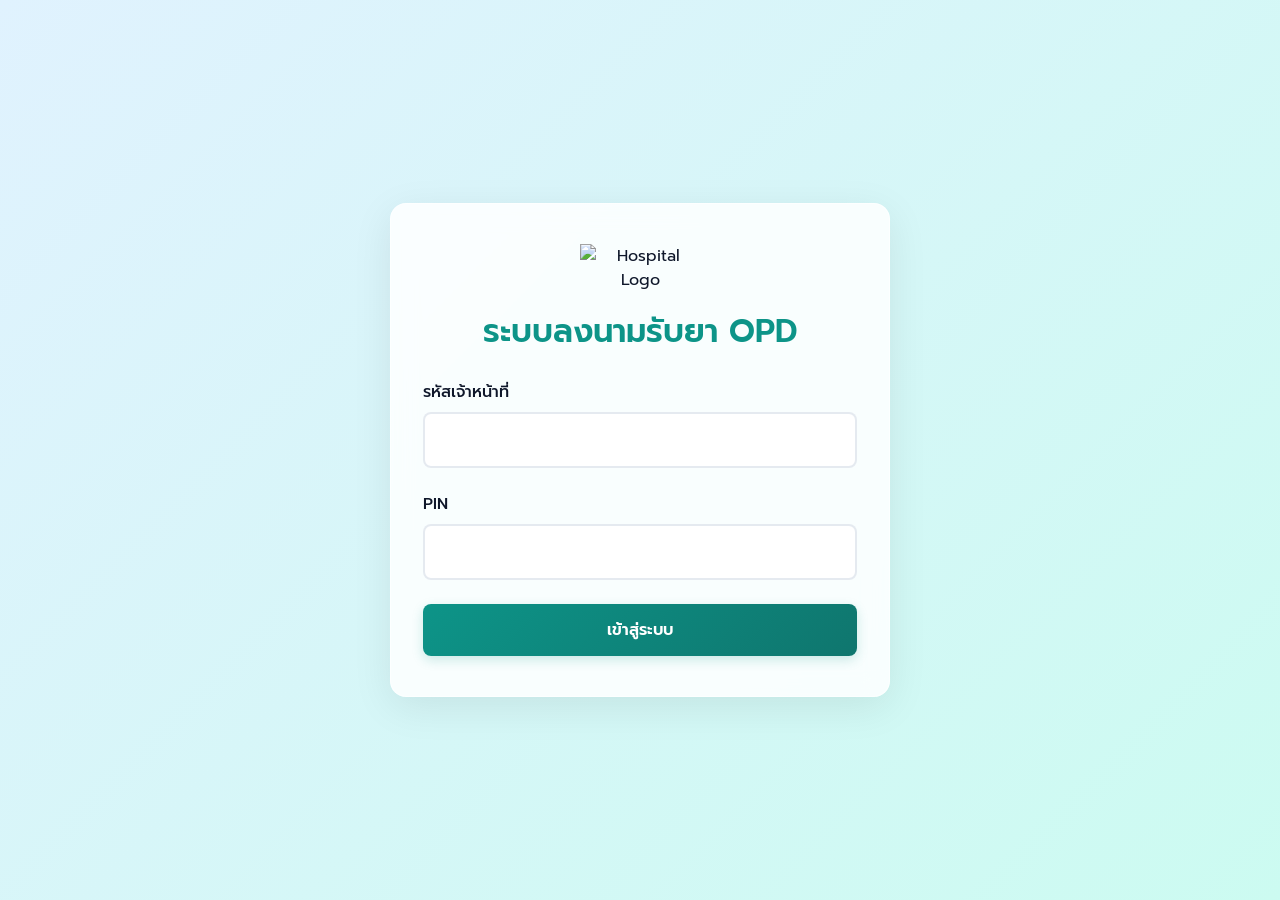
==== frontend/index.html @ 14fb804b "Initial commit for v2" ====
<!DOCTYPE html>
<html lang="th">
<head>
    <meta charset="UTF-8">
    <meta name="viewport" content="width=device-width, initial-scale=1.0, maximum-scale=1.0, user-scalable=no">
    <title>ระบบลงนามรับยา OPD</title>
    <link rel="preconnect" href="https://fonts.googleapis.com">
    <link rel="preconnect" href="https://fonts.gstatic.com" crossorigin>
    <link href="https://fonts.googleapis.com/css2?family=Prompt:wght@300;400;500;600;700&display=swap" rel="stylesheet">
    <link rel="stylesheet" href="styles.css">
</head>
<body>
    <div id="loading-overlay" class="overlay">
        <div class="spinner"></div>
        <p id="loading-text">กำลังโหลดระบบ...</p>
    </div>

    <!-- Login Screen -->
    <div id="login-screen" class="screen hidden">
        <div class="card fade-in">
            <div class="logo-container text-center">
                <img src="https://lh5.googleusercontent.com/d/1r7PM1ogHIbxskvcauVIYaQOfSHXWGncO" alt="Hospital Logo" class="app-logo">
            </div>
            <h1 class="text-center">ระบบลงนามรับยา OPD</h1>
            <form id="login-form">
                <div class="form-group">
                    <label for="staff-id">รหัสเจ้าหน้าที่</label>
                    <input type="text" id="staff-id" required autocomplete="username">
                </div>
                <div id="pin-container" class="form-group hidden">
                    <label for="staff-pin">PIN</label>
                    <input type="password" id="staff-pin" autocomplete="current-password">
                </div>
                <button type="submit" id="btn-login" class="btn-primary btn-block">เข้าสู่ระบบ</button>
            </form>
            <div id="login-error" class="alert alert-error hidden"></div>
        </div>
    </div>

    <!-- HN Entry Screen -->
    <div id="hn-screen" class="screen hidden">
        <header class="app-header fade-in">
            <div class="header-logo">
                <img src="https://lh5.googleusercontent.com/d/1r7PM1ogHIbxskvcauVIYaQOfSHXWGncO" alt="Logo" class="header-logo-img">
                <h2>ระบบลงนามรับยา</h2>
            </div>
            <div class="user-info">
                <span id="staff-name-display"></span> (<span id="staff-id-display"></span>)
            </div>
            <button id="btn-logout" class="btn-text">ออกจากระบบ</button>
        </header>
        <main class="main-content">
            <div class="card text-center slide-up">
                <h2>บันทึกการจ่ายยา</h2>
                <p class="warning-text">** ระบบนี้ไม่ได้เชื่อมต่อกับ HIS กรุณาตรวจสอบ HN จากเอกสารหรือฉลากยาให้ถูกต้อง **</p>
                <form id="hn-form">
                    <div class="form-group mt-3">
                        <label for="hn-input">ระบุ HN (เช่น 07-12-345678)</label>
                        <input type="text" id="hn-input" placeholder="07-XX-XXXXXX" required autocomplete="off">
                    </div>
                    <button type="submit" id="btn-check-hn" class="btn-primary btn-block btn-lg">ตรวจสอบและส่งให้ผู้ป่วย</button>
                </form>
                <div id="hn-error" class="alert alert-error hidden"></div>
            </div>
        </main>
    </div>

    <!-- Duplicate Confirm Overlay -->
    <div id="duplicate-overlay" class="overlay hidden">
        <div class="card text-center slide-up">
            <h3 class="warning-text">แจ้งเตือน: พบรายการรับยาซ้ำ</h3>
            <p>พบการรับยาของ HN นี้เมื่อ: <span id="duplicate-time"></span></p>
            <p>บันทึกโดย: <span id="duplicate-staff"></span></p>
            <p>Record ID: <span id="duplicate-record"></span></p>
            <div class="button-group-vertical mt-4">
                <button id="btn-confirm-duplicate" class="btn-warning btn-block mb-2">ยืนยันดำเนินการต่อ</button>
                <button id="btn-cancel-duplicate" class="btn-secondary btn-block mt-2">ยกเลิก</button>
            </div>
        </div>
    </div>

    <!-- Patient Mode Screen -->
    <div id="patient-screen" class="screen hidden patient-theme">
        <div class="card patient-card slide-up">
            <div class="patient-header">
                <div class="patient-header-left">
                    <img src="https://lh5.googleusercontent.com/d/1r7PM1ogHIbxskvcauVIYaQOfSHXWGncO" alt="Logo" class="header-logo-img">
                    <h2>ยืนยันการรับยา</h2>
                </div>
                <div class="hn-display">HN: <span id="patient-hn-display"></span></div>
            </div>
            
            <form id="signature-form">
                <div class="form-group">
                    <label class="form-label">ผู้รับยา</label>
                    <div class="radio-group">
                        <label class="radio-label">
                            <input type="radio" name="receiverType" value="PATIENT" required>
                            ผู้ป่วยรับยาด้วยตนเอง
                        </label>
                        <label class="radio-label">
                            <input type="radio" name="receiverType" value="RELATIVE" required>
                            ญาติหรือผู้ดูแลรับยาแทน
                        </label>
                    </div>
                </div>

                <div class="statement-box">
                    <p id="statement-text"></p>
                </div>

                <div class="form-group">
                    <label class="form-label">ลายมือชื่อ</label>
                    <div class="signature-container">
                        <canvas id="signature-pad"></canvas>
                        <button type="button" id="btn-clear-sig" class="btn-text btn-clear">ล้างลายเซ็น</button>
                    </div>
                </div>

                <div class="form-group">
                    <label class="checkbox-label">
                        <input type="checkbox" id="chk-accept" required>
                        ข้าพเจ้าได้อ่านและเข้าใจข้อความข้างต้นแล้ว
                    </label>
                </div>

                <button type="submit" id="btn-submit-sig" class="btn-primary btn-block btn-xl">ยืนยันการรับยา</button>
                <div id="submit-error" class="alert alert-error hidden mt-3"></div>
            </form>
            
            <div class="mt-4 text-center">
                <button type="button" id="btn-cancel-patient" class="btn-text text-muted">ยกเลิก (สำหรับเจ้าหน้าที่)</button>
            </div>
        </div>
    </div>

    <!-- Success Screen -->
    <div id="success-screen" class="screen hidden">
        <div class="card text-center success-card scale-in">
            <div class="success-icon">✓</div>
            <h2>บันทึกสำเร็จ</h2>
            <p class="mt-2">เวลา: <span id="success-time"></span></p>
            <p>Record ID: <span id="success-record-id"></span></p>
            
            <div class="alert alert-info mt-4">
                <strong>กรุณาส่งเครื่องคืนให้เจ้าหน้าที่</strong>
            </div>
            
            <p class="text-muted mt-4">ระบบจะกลับสู่หน้าหลักใน <span id="countdown">5</span> วินาที</p>
            <button id="btn-success-ok" class="btn-primary btn-block mt-3">ตกลง</button>
        </div>
    </div>

    <script src="https://cdn.jsdelivr.net/npm/@supabase/supabase-js@2"></script>
    <script src="config.js"></script>
    <script src="api.js"></script>
    <script src="signature-pad.js"></script>
    <script src="app.js"></script>
</body>
</html>
---- frontend/styles.css ----
:root {
    --primary-color: #0d9488; /* Teal 600 */
    --primary-gradient: linear-gradient(135deg, #0d9488, #0f766e);
    --primary-hover: #0f766e; /* Teal 700 */
    --secondary-color: #64748b; /* Slate 500 */
    --warning-color: #fbbf24; /* Amber 400 */
    --error-color: #ef4444; /* Red 500 */
    --success-color: #10b981; /* Emerald 500 */
    --bg-color: #f0fdfa; /* Teal 50 */
    --bg-gradient: linear-gradient(135deg, #e0f2fe 0%, #ccfbf1 100%);
    --card-bg: rgba(255, 255, 255, 0.85);
    --text-primary: #0f172a; /* Slate 900 */
    --text-muted: #64748b; /* Slate 500 */
    --border-color: rgba(203, 213, 225, 0.5); /* Slate 300 with opacity */
    --border-radius: 16px;
}

* {
    box-sizing: border-box;
    margin: 0;
    padding: 0;
}

body {
    font-family: 'Prompt', 'Segoe UI', Tahoma, Geneva, Verdana, sans-serif;
    background: var(--bg-gradient);
    color: var(--text-primary);
    line-height: 1.5;
    -webkit-font-smoothing: antialiased;
    min-height: 100vh;
}

.hidden {
    display: none !important;
}

.screen {
    min-height: 100vh;
    display: flex;
    flex-direction: column;
    padding: 1rem;
}

#login-screen, #success-screen, #duplicate-overlay {
    justify-content: center;
    align-items: center;
}

.card {
    background: var(--card-bg);
    backdrop-filter: blur(12px);
    -webkit-backdrop-filter: blur(12px);
    border: 1px solid rgba(255, 255, 255, 0.6);
    border-radius: var(--border-radius);
    box-shadow: 0 10px 40px rgba(0, 0, 0, 0.08);
    padding: 2.5rem 2rem;
    width: 100%;
    max-width: 500px;
    margin: 0 auto;
}

.patient-card {
    max-width: 800px;
    margin-top: 2rem;
}

h1, h2, h3 {
    margin-bottom: 1.5rem;
    color: var(--primary-color);
    font-weight: 600;
}

.text-center { text-align: center; }
.mt-2 { margin-top: 0.5rem; }
.mt-3 { margin-top: 1rem; }
.mt-4 { margin-top: 1.5rem; }
.mb-2 { margin-bottom: 0.5rem; }
.text-muted { color: var(--text-muted); }

/* Logo Styles */
.logo-container {
    margin-bottom: 1rem;
}

.app-logo {
    max-width: 120px;
    height: auto;
}

.header-logo, .patient-header-left {
    display: flex;
    align-items: center;
    gap: 12px;
}

.header-logo h2, .patient-header-left h2 {
    margin-bottom: 0;
}

.header-logo-img {
    height: 48px;
    width: auto;
}

/* Animations */
.fade-in {
    animation: fadeIn 0.5s ease-out forwards;
}

.slide-up {
    animation: slideUp 0.6s cubic-bezier(0.16, 1, 0.3, 1) forwards;
}

.scale-in {
    animation: scaleIn 0.5s cubic-bezier(0.16, 1, 0.3, 1) forwards;
}

@keyframes fadeIn {
    from { opacity: 0; }
    to { opacity: 1; }
}

@keyframes slideUp {
    from { opacity: 0; transform: translateY(30px); }
    to { opacity: 1; transform: translateY(0); }
}

@keyframes scaleIn {
    from { opacity: 0; transform: scale(0.9); }
    to { opacity: 1; transform: scale(1); }
}

.form-group {
    margin-bottom: 1.5rem;
    text-align: left;
}

label {
    display: block;
    font-weight: 500;
    margin-bottom: 0.5rem;
    color: var(--text-primary);
}

input[type="text"], input[type="password"] {
    width: 100%;
    padding: 0.875rem 1rem;
    border: 2px solid var(--border-color);
    border-radius: 8px;
    font-size: 1rem;
    font-family: inherit;
    transition: border-color 0.3s, box-shadow 0.3s;
    background: rgba(255, 255, 255, 0.9);
}

input[type="text"]:focus, input[type="password"]:focus {
    outline: none;
    border-color: var(--primary-color);
    box-shadow: 0 0 0 3px rgba(13, 148, 136, 0.15);
}

button {
    cursor: pointer;
    border: none;
    border-radius: 8px;
    font-size: 1rem;
    font-weight: 600;
    font-family: inherit;
    padding: 0.875rem 1.5rem;
    transition: all 0.2s cubic-bezier(0.4, 0, 0.2, 1);
    min-height: 48px;
}

button:disabled {
    opacity: 0.6;
    cursor: not-allowed;
    transform: none !important;
    box-shadow: none !important;
}

.btn-primary { 
    background: var(--primary-gradient);
    color: white; 
    box-shadow: 0 4px 12px rgba(13, 148, 136, 0.2);
}

.btn-primary:hover:not(:disabled) { 
    transform: translateY(-2px);
    box-shadow: 0 6px 16px rgba(13, 148, 136, 0.3);
}

.btn-primary:active:not(:disabled) {
    transform: translateY(0);
}

.btn-secondary { 
    background-color: var(--secondary-color); 
    color: white; 
}
.btn-secondary:hover:not(:disabled) {
    background-color: #475569;
    transform: translateY(-2px);
}

.btn-warning { 
    background-color: var(--warning-color); 
    color: #000; 
}
.btn-warning:hover:not(:disabled) {
    background-color: #f59e0b;
    transform: translateY(-2px);
}

.btn-text {
    background: transparent;
    color: var(--primary-color);
    text-decoration: underline;
    padding: 0.5rem;
}
.btn-text:hover {
    color: var(--primary-hover);
}

.btn-block { display: block; width: 100%; }
.btn-lg { font-size: 1.15rem; padding: 1rem; }
.btn-xl { font-size: 1.25rem; padding: 1.25rem; }

.alert { 
    padding: 1rem; 
    border-radius: 8px; 
    margin-top: 1.5rem; 
    font-weight: 500;
}
.alert-error { background-color: #fef2f2; color: #b91c1c; border: 1px solid #fecaca; }
.alert-info { background-color: #f0f9ff; color: #0369a1; border: 1px solid #bae6fd; }

.warning-text { color: var(--error-color); font-weight: 600; }

.app-header {
    display: flex;
    justify-content: space-between;
    align-items: center;
    padding: 1rem 1.5rem;
    background: var(--card-bg);
    backdrop-filter: blur(12px);
    -webkit-backdrop-filter: blur(12px);
    border: 1px solid rgba(255, 255, 255, 0.6);
    border-radius: var(--border-radius);
    box-shadow: 0 4px 20px rgba(0,0,0,0.05);
    margin-bottom: 2rem;
}

.user-info { font-weight: 500; color: var(--text-primary); }

.patient-theme { 
    background: linear-gradient(135deg, #f0fdf4 0%, #dcfce7 100%); 
}

.patient-header {
    border-bottom: 2px solid var(--border-color);
    padding-bottom: 1.5rem;
    margin-bottom: 1.5rem;
    display: flex;
    justify-content: space-between;
    align-items: center;
}
.hn-display { 
    font-size: 1.5rem; 
    font-weight: 600; 
    color: var(--primary-color); 
    background: rgba(13, 148, 136, 0.1);
    padding: 0.5rem 1rem;
    border-radius: 8px;
}

.radio-group { display: flex; flex-direction: column; gap: 1rem; }
.radio-label, .checkbox-label {
    display: flex;
    align-items: center;
    gap: 0.75rem;
    font-weight: 400;
    font-size: 1.1rem;
    cursor: pointer;
    min-height: 44px;
    padding: 0.5rem;
    border-radius: 8px;
    transition: background-color 0.2s;
}
.radio-label:hover, .checkbox-label:hover {
    background-color: rgba(0,0,0,0.02);
}

input[type="radio"], input[type="checkbox"] { 
    width: 20px; 
    height: 20px; 
    accent-color: var(--primary-color);
}

.statement-box {
    background-color: #fefce8;
    border: 1px solid #fef08a;
    padding: 1.25rem;
    border-radius: 8px;
    margin-bottom: 1.5rem;
    font-size: 1.05rem;
    color: #a16207;
    line-height: 1.6;
}

.signature-container {
    border: 2px dashed #cbd5e1;
    border-radius: 12px;
    background-color: rgba(255, 255, 255, 0.9);
    position: relative;
    width: 100%;
    overflow: hidden;
    transition: border-color 0.3s;
}

.signature-container:hover {
    border-color: #94a3b8;
}

canvas {
    width: 100%;
    height: 300px;
    touch-action: none;
    cursor: crosshair;
}

.btn-clear {
    position: absolute;
    top: 10px;
    right: 10px;
    font-size: 0.9rem;
    background-color: rgba(255,255,255,0.95);
    border: 1px solid #e2e8f0;
    border-radius: 6px;
    padding: 0.4rem 0.8rem;
    text-decoration: none;
    color: var(--text-muted);
    box-shadow: 0 2px 4px rgba(0,0,0,0.05);
}

.btn-clear:hover {
    background-color: #f1f5f9;
    color: var(--text-primary);
}

.success-icon { 
    font-size: 5rem; 
    color: var(--success-color); 
    margin-bottom: 1rem;
    animation: scaleIn 0.5s cubic-bezier(0.175, 0.885, 0.32, 1.275) forwards;
}

.overlay {
    position: fixed;
    top: 0; left: 0; right: 0; bottom: 0;
    background-color: rgba(15, 23, 42, 0.6);
    backdrop-filter: blur(4px);
    -webkit-backdrop-filter: blur(4px);
    display: flex;
    flex-direction: column;
    justify-content: center;
    align-items: center;
    z-index: 1000;
}
.spinner {
    width: 50px;
    height: 50px;
    border: 4px solid rgba(255,255,255,0.3);
    border-top: 4px solid white;
    border-radius: 50%;
    animation: spin 1s linear infinite;
}
@keyframes spin { 0% { transform: rotate(0deg); } 100% { transform: rotate(360deg); } }
#loading-text { color: white; margin-top: 1.5rem; font-weight: 500; font-size: 1.1rem; }
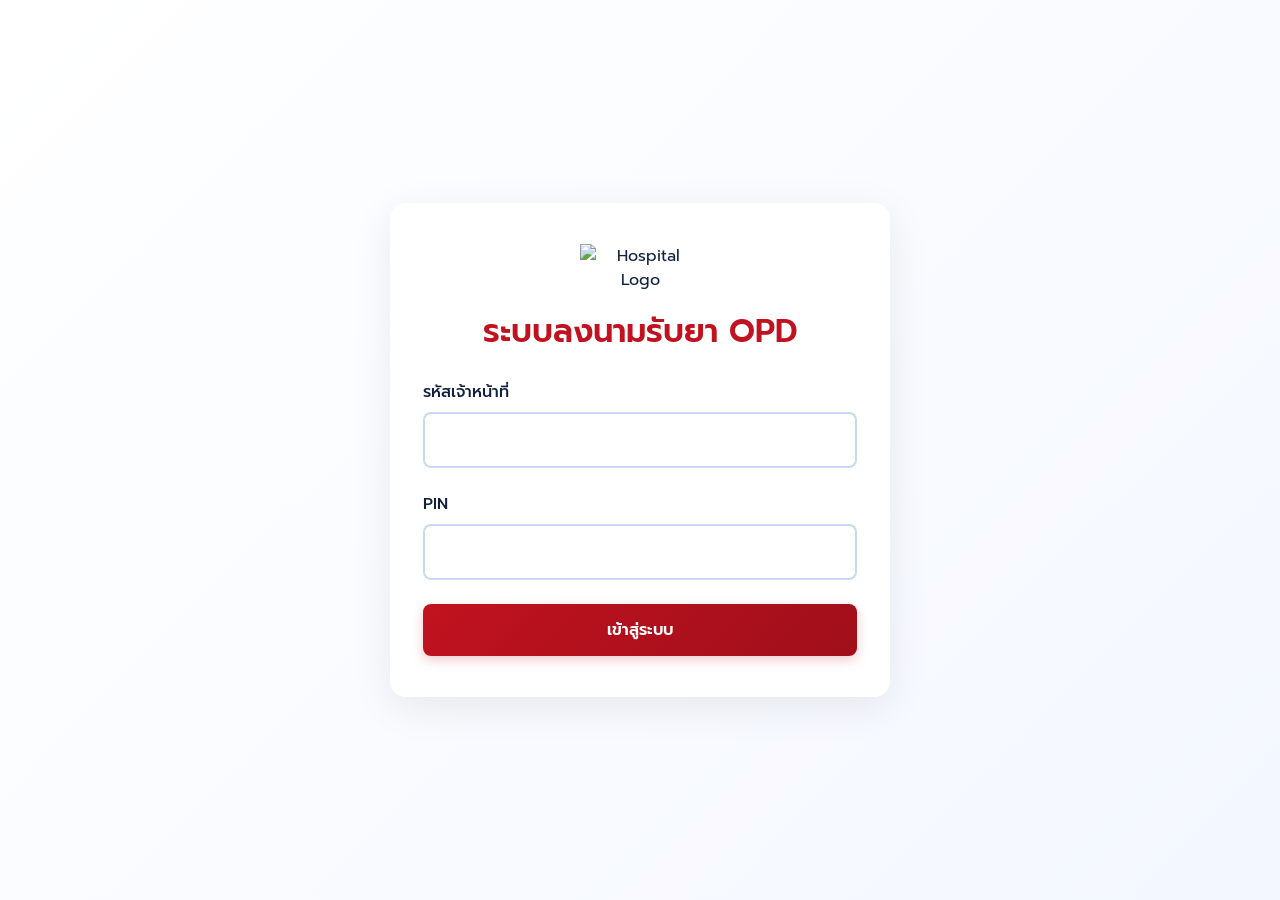
==== commit b1229aff: "Apply CI red blue white theme" ====
--- a/frontend/index.html
+++ b/frontend/index.html
@@ -7,7 +7,7 @@
     <link rel="preconnect" href="https://fonts.googleapis.com">
     <link rel="preconnect" href="https://fonts.gstatic.com" crossorigin>
     <link href="https://fonts.googleapis.com/css2?family=Prompt:wght@300;400;500;600;700&display=swap" rel="stylesheet">
-    <link rel="stylesheet" href="styles.css">
+    <link rel="stylesheet" href="styles.css?v=20260620c">
 </head>
 <body>
     <div id="loading-overlay" class="overlay">
@@ -152,9 +152,9 @@
     </div>
 
     <script src="https://cdn.jsdelivr.net/npm/@supabase/supabase-js@2"></script>
-    <script src="config.js"></script>
-    <script src="api.js"></script>
-    <script src="signature-pad.js"></script>
-    <script src="app.js"></script>
+    <script src="config.js?v=20260620a"></script>
+    <script src="api.js?v=20260620a"></script>
+    <script src="signature-pad.js?v=20260620a"></script>
+    <script src="app.js?v=20260620a"></script>
 </body>
 </html>
--- a/frontend/styles.css
+++ b/frontend/styles.css
@@ -1,17 +1,20 @@
-:root {
-    --primary-color: #0d9488; /* Teal 600 */
-    --primary-gradient: linear-gradient(135deg, #0d9488, #0f766e);
-    --primary-hover: #0f766e; /* Teal 700 */
-    --secondary-color: #64748b; /* Slate 500 */
-    --warning-color: #fbbf24; /* Amber 400 */
-    --error-color: #ef4444; /* Red 500 */
-    --success-color: #10b981; /* Emerald 500 */
-    --bg-color: #f0fdfa; /* Teal 50 */
-    --bg-gradient: linear-gradient(135deg, #e0f2fe 0%, #ccfbf1 100%);
-    --card-bg: rgba(255, 255, 255, 0.85);
-    --text-primary: #0f172a; /* Slate 900 */
-    --text-muted: #64748b; /* Slate 500 */
-    --border-color: rgba(203, 213, 225, 0.5); /* Slate 300 with opacity */
+﻿:root {
+    --primary-color: #c1121f; /* CI Red */
+    --primary-gradient: linear-gradient(135deg, #c1121f 0%, #9f0f1a 100%);
+    --primary-hover: #9f0f1a;
+    --secondary-color: #0057b8; /* CI Blue */
+    --secondary-hover: #004494;
+    --warning-color: #c1121f;
+    --error-color: #c1121f;
+    --success-color: #007f5f;
+    --bg-color: #ffffff;
+    --bg-gradient: linear-gradient(135deg, #ffffff 0%, #f3f7ff 100%);
+    --card-bg: rgba(255, 255, 255, 0.96);
+    --text-primary: #10213f;
+    --text-muted: #5f6f8c;
+    --border-color: rgba(0, 87, 184, 0.22);
+    --blue-soft: #eaf2ff;
+    --red-soft: #fff1f2;
     --border-radius: 16px;
 }
 
@@ -156,7 +159,7 @@
 input[type="text"]:focus, input[type="password"]:focus {
     outline: none;
     border-color: var(--primary-color);
-    box-shadow: 0 0 0 3px rgba(13, 148, 136, 0.15);
+    box-shadow: 0 0 0 3px rgba(193, 18, 31, 0.16);
 }
 
 button {
@@ -178,36 +181,36 @@
     box-shadow: none !important;
 }
 
-.btn-primary { 
+.btn-primary {
     background: var(--primary-gradient);
-    color: white; 
-    box-shadow: 0 4px 12px rgba(13, 148, 136, 0.2);
-}
-
-.btn-primary:hover:not(:disabled) { 
+    color: white;
+    box-shadow: 0 4px 12px rgba(193, 18, 31, 0.22);
+}
+
+.btn-primary:hover:not(:disabled) {
     transform: translateY(-2px);
-    box-shadow: 0 6px 16px rgba(13, 148, 136, 0.3);
+    box-shadow: 0 6px 16px rgba(193, 18, 31, 0.32);
 }
 
 .btn-primary:active:not(:disabled) {
     transform: translateY(0);
 }
 
-.btn-secondary { 
-    background-color: var(--secondary-color); 
-    color: white; 
+.btn-secondary {
+    background-color: var(--secondary-color);
+    color: white;
 }
 .btn-secondary:hover:not(:disabled) {
-    background-color: #475569;
+    background-color: var(--secondary-hover);
     transform: translateY(-2px);
 }
 
-.btn-warning { 
-    background-color: var(--warning-color); 
-    color: #000; 
+.btn-warning {
+    background-color: var(--warning-color);
+    color: white;
 }
 .btn-warning:hover:not(:disabled) {
-    background-color: #f59e0b;
+    background-color: #9f0f1a;
     transform: translateY(-2px);
 }
 
@@ -225,14 +228,14 @@
 .btn-lg { font-size: 1.15rem; padding: 1rem; }
 .btn-xl { font-size: 1.25rem; padding: 1.25rem; }
 
-.alert { 
-    padding: 1rem; 
-    border-radius: 8px; 
-    margin-top: 1.5rem; 
+.alert {
+    padding: 1rem;
+    border-radius: 8px;
+    margin-top: 1.5rem;
     font-weight: 500;
 }
-.alert-error { background-color: #fef2f2; color: #b91c1c; border: 1px solid #fecaca; }
-.alert-info { background-color: #f0f9ff; color: #0369a1; border: 1px solid #bae6fd; }
+.alert-error { background-color: var(--red-soft); color: #9f0f1a; border: 1px solid #fecdd3; }
+.alert-info { background-color: var(--blue-soft); color: #003f88; border: 1px solid #bfd7ff; }
 
 .warning-text { color: var(--error-color); font-weight: 600; }
 
@@ -252,8 +255,8 @@
 
 .user-info { font-weight: 500; color: var(--text-primary); }
 
-.patient-theme { 
-    background: linear-gradient(135deg, #f0fdf4 0%, #dcfce7 100%); 
+.patient-theme {
+    background: linear-gradient(135deg, #ffffff 0%, #eaf2ff 100%);
 }
 
 .patient-header {
@@ -264,11 +267,11 @@
     justify-content: space-between;
     align-items: center;
 }
-.hn-display { 
-    font-size: 1.5rem; 
-    font-weight: 600; 
-    color: var(--primary-color); 
-    background: rgba(13, 148, 136, 0.1);
+.hn-display {
+    font-size: 1.5rem;
+    font-weight: 600;
+    color: var(--primary-color);
+    background: rgba(0, 87, 184, 0.10);
     padding: 0.5rem 1rem;
     border-radius: 8px;
 }
@@ -290,9 +293,9 @@
     background-color: rgba(0,0,0,0.02);
 }
 
-input[type="radio"], input[type="checkbox"] { 
-    width: 20px; 
-    height: 20px; 
+input[type="radio"], input[type="checkbox"] {
+    width: 20px;
+    height: 20px;
     accent-color: var(--primary-color);
 }
 
@@ -303,7 +306,7 @@
     border-radius: 8px;
     margin-bottom: 1.5rem;
     font-size: 1.05rem;
-    color: #a16207;
+    color: #9f0f1a;
     line-height: 1.6;
 }
 
@@ -318,7 +321,7 @@
 }
 
 .signature-container:hover {
-    border-color: #94a3b8;
+    border-color: var(--secondary-color);
 }
 
 canvas {
@@ -343,13 +346,13 @@
 }
 
 .btn-clear:hover {
-    background-color: #f1f5f9;
+    background-color: var(--blue-soft);
     color: var(--text-primary);
 }
 
-.success-icon { 
-    font-size: 5rem; 
-    color: var(--success-color); 
+.success-icon {
+    font-size: 5rem;
+    color: var(--success-color);
     margin-bottom: 1rem;
     animation: scaleIn 0.5s cubic-bezier(0.175, 0.885, 0.32, 1.275) forwards;
 }
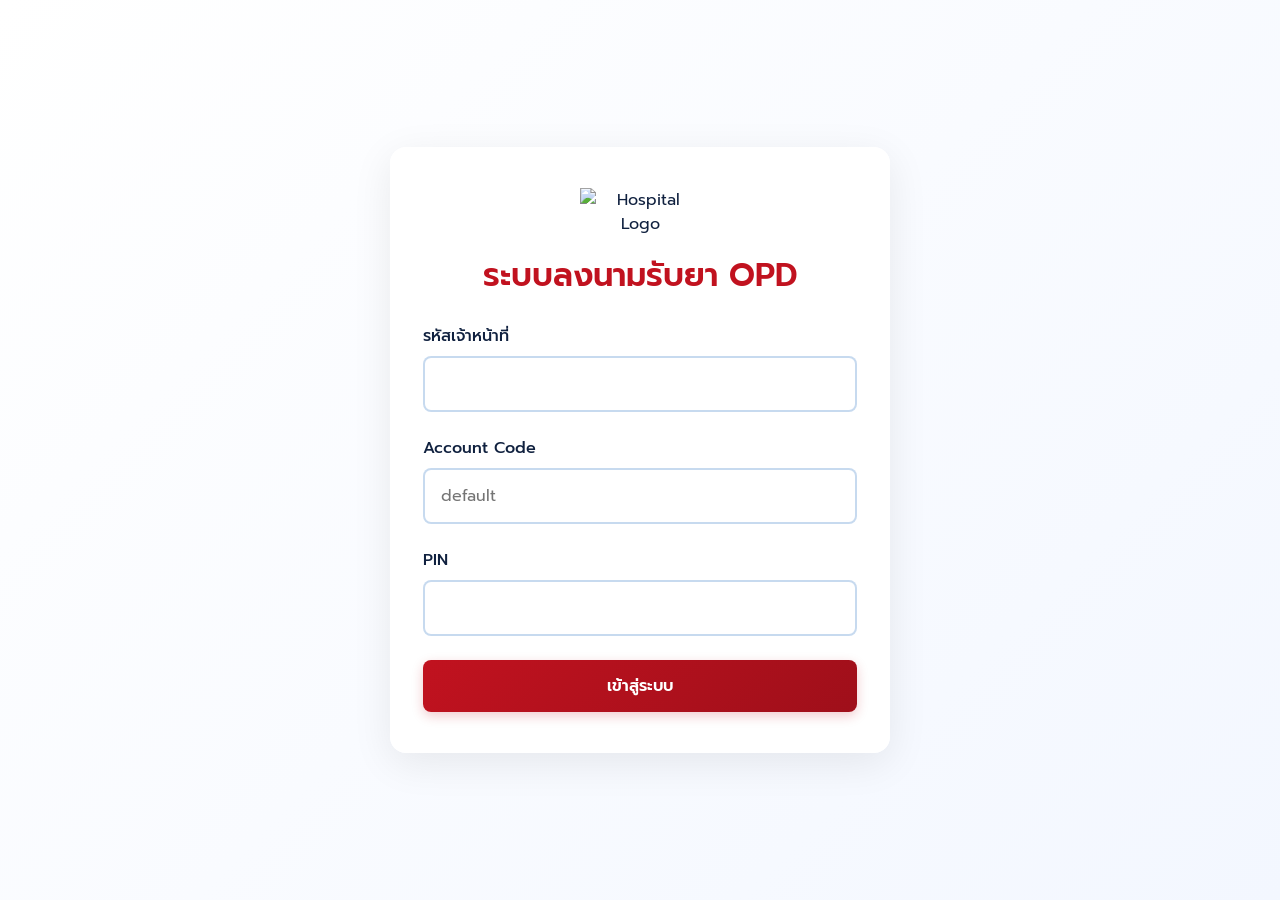
==== commit 2c980359: "Add multi-account signature request workflow" ====
--- a/frontend/index.html
+++ b/frontend/index.html
@@ -1,160 +1,344 @@
 <!DOCTYPE html>
+
 <html lang="th">
+
 <head>
+
     <meta charset="UTF-8">
+
     <meta name="viewport" content="width=device-width, initial-scale=1.0, maximum-scale=1.0, user-scalable=no">
+
     <title>ระบบลงนามรับยา OPD</title>
+
     <link rel="preconnect" href="https://fonts.googleapis.com">
+
     <link rel="preconnect" href="https://fonts.gstatic.com" crossorigin>
+
     <link href="https://fonts.googleapis.com/css2?family=Prompt:wght@300;400;500;600;700&display=swap" rel="stylesheet">
-    <link rel="stylesheet" href="styles.css?v=20260620c">
+
+    <link rel="stylesheet" href="styles.css?v=20260621a">
+
 </head>
+
 <body>
+
     <div id="loading-overlay" class="overlay">
+
         <div class="spinner"></div>
+
         <p id="loading-text">กำลังโหลดระบบ...</p>
-    </div>
+
+    </div>
+
+
 
     <!-- Login Screen -->
+
     <div id="login-screen" class="screen hidden">
+
         <div class="card fade-in">
+
             <div class="logo-container text-center">
+
                 <img src="https://lh5.googleusercontent.com/d/1r7PM1ogHIbxskvcauVIYaQOfSHXWGncO" alt="Hospital Logo" class="app-logo">
-            </div>
+
+            </div>
+
             <h1 class="text-center">ระบบลงนามรับยา OPD</h1>
+
             <form id="login-form">
-                <div class="form-group">
+
+                <div class="form-group">
+
                     <label for="staff-id">รหัสเจ้าหน้าที่</label>
+
                     <input type="text" id="staff-id" required autocomplete="username">
+
+                </div>
+
+                <div class="form-group">
+                    <label for="account-code">Account Code</label>
+                    <input type="text" id="account-code" placeholder="default" autocomplete="organization">
                 </div>
                 <div id="pin-container" class="form-group hidden">
+
                     <label for="staff-pin">PIN</label>
+
                     <input type="password" id="staff-pin" autocomplete="current-password">
-                </div>
+
+                </div>
+
                 <button type="submit" id="btn-login" class="btn-primary btn-block">เข้าสู่ระบบ</button>
+
             </form>
+
             <div id="login-error" class="alert alert-error hidden"></div>
+
         </div>
-    </div>
+
+    </div>
+
+
 
     <!-- HN Entry Screen -->
+
     <div id="hn-screen" class="screen hidden">
+
+        <header class="app-header fade-in">
+
+            <div class="header-logo">
+
+                <img src="https://lh5.googleusercontent.com/d/1r7PM1ogHIbxskvcauVIYaQOfSHXWGncO" alt="Logo" class="header-logo-img">
+
+                <h2>ระบบลงนามรับยา</h2>
+
+            </div>
+
+            <div class="user-info">
+
+                <span id="staff-name-display"></span> (<span id="staff-id-display"></span>)
+
+            </div>
+
+            <button id="btn-logout" class="btn-text">ออกจากระบบ</button>
+
+        </header>
+
+        <main class="main-content">
+
+            <div class="card text-center slide-up">
+
+                <h2>บันทึกการจ่ายยา</h2>
+
+                <p class="warning-text">** ระบบนี้ไม่ได้เชื่อมต่อกับ HIS กรุณาตรวจสอบ HN จากเอกสารหรือฉลากยาให้ถูกต้อง **</p>
+
+                <form id="hn-form">
+
+                    <div class="form-group mt-3">
+
+                        <label for="hn-input">ระบุ HN (เช่น 07-12-345678)</label>
+
+                        <input type="text" id="hn-input" placeholder="07-XX-XXXXXX" required autocomplete="off">
+
+                    </div>
+
+                    <button type="submit" id="btn-check-hn" class="btn-primary btn-block btn-lg">ตรวจสอบและส่งให้ผู้ป่วย</button>
+
+                </form>
+
+                <div id="hn-error" class="alert alert-error hidden"></div>
+
+            </div>
+
+        </main>
+
+    </div>
+
+
+
+    <!-- Duplicate Confirm Overlay -->
+
+    <div id="duplicate-overlay" class="overlay hidden">
+
+        <div class="card text-center slide-up">
+
+            <h3 class="warning-text">แจ้งเตือน: พบรายการรับยาซ้ำ</h3>
+
+            <p>พบการรับยาของ HN นี้เมื่อ: <span id="duplicate-time"></span></p>
+
+            <p>บันทึกโดย: <span id="duplicate-staff"></span></p>
+
+            <p>Record ID: <span id="duplicate-record"></span></p>
+
+            <div class="button-group-vertical mt-4">
+
+                <button id="btn-confirm-duplicate" class="btn-warning btn-block mb-2">ยืนยันดำเนินการต่อ</button>
+
+                <button id="btn-cancel-duplicate" class="btn-secondary btn-block mt-2">ยกเลิก</button>
+
+            </div>
+
+        </div>
+
+    </div>
+
+
+
+    <!-- Patient Mode Screen -->
+
+    <div id="waiting-screen" class="screen hidden">
         <header class="app-header fade-in">
             <div class="header-logo">
                 <img src="https://lh5.googleusercontent.com/d/1r7PM1ogHIbxskvcauVIYaQOfSHXWGncO" alt="Logo" class="header-logo-img">
-                <h2>ระบบลงนามรับยา</h2>
+                <h2>เครื่องรอเซ็นรับยา</h2>
             </div>
             <div class="user-info">
-                <span id="staff-name-display"></span> (<span id="staff-id-display"></span>)
-            </div>
-            <button id="btn-logout" class="btn-text">ออกจากระบบ</button>
+                <span id="waiting-staff-display"></span>
+            </div>
+            <button id="btn-waiting-logout" class="btn-text">ออกจากระบบ</button>
         </header>
         <main class="main-content">
             <div class="card text-center slide-up">
-                <h2>บันทึกการจ่ายยา</h2>
-                <p class="warning-text">** ระบบนี้ไม่ได้เชื่อมต่อกับ HIS กรุณาตรวจสอบ HN จากเอกสารหรือฉลากยาให้ถูกต้อง **</p>
-                <form id="hn-form">
-                    <div class="form-group mt-3">
-                        <label for="hn-input">ระบุ HN (เช่น 07-12-345678)</label>
-                        <input type="text" id="hn-input" placeholder="07-XX-XXXXXX" required autocomplete="off">
+                <h2>รอข้อมูลจากเจ้าหน้าที่</h2>
+                <p id="waiting-status" class="text-muted">ระบบจะตรวจคิวรอเซ็นอัตโนมัติทุก 3 วินาที</p>
+                <div id="waiting-error" class="alert alert-error hidden"></div>
+            </div>
+        </main>
+    </div>
+
+    <div id="patient-screen" class="screen hidden patient-theme">
+
+        <div class="card patient-card slide-up">
+
+            <div class="patient-header">
+
+                <div class="patient-header-left">
+
+                    <img src="https://lh5.googleusercontent.com/d/1r7PM1ogHIbxskvcauVIYaQOfSHXWGncO" alt="Logo" class="header-logo-img">
+
+                    <h2>ยืนยันการรับยา</h2>
+
+                </div>
+
+                <div class="hn-display">HN: <span id="patient-hn-display"></span></div>
+
+            </div>
+
+
+
+            <div id="patient-detail-box" class="patient-detail-box hidden"></div>
+            <form id="signature-form">
+
+                <div class="form-group">
+
+                    <label class="form-label">ผู้รับยา</label>
+
+                    <div class="radio-group">
+
+                        <label class="radio-label">
+
+                            <input type="radio" name="receiverType" value="PATIENT" required>
+
+                            ผู้ป่วยรับยาด้วยตนเอง
+
+                        </label>
+
+                        <label class="radio-label">
+
+                            <input type="radio" name="receiverType" value="RELATIVE" required>
+
+                            ญาติหรือผู้ดูแลรับยาแทน
+
+                        </label>
+
                     </div>
-                    <button type="submit" id="btn-check-hn" class="btn-primary btn-block btn-lg">ตรวจสอบและส่งให้ผู้ป่วย</button>
-                </form>
-                <div id="hn-error" class="alert alert-error hidden"></div>
-            </div>
-        </main>
-    </div>
-
-    <!-- Duplicate Confirm Overlay -->
-    <div id="duplicate-overlay" class="overlay hidden">
-        <div class="card text-center slide-up">
-            <h3 class="warning-text">แจ้งเตือน: พบรายการรับยาซ้ำ</h3>
-            <p>พบการรับยาของ HN นี้เมื่อ: <span id="duplicate-time"></span></p>
-            <p>บันทึกโดย: <span id="duplicate-staff"></span></p>
-            <p>Record ID: <span id="duplicate-record"></span></p>
-            <div class="button-group-vertical mt-4">
-                <button id="btn-confirm-duplicate" class="btn-warning btn-block mb-2">ยืนยันดำเนินการต่อ</button>
-                <button id="btn-cancel-duplicate" class="btn-secondary btn-block mt-2">ยกเลิก</button>
-            </div>
+
+                </div>
+
+
+
+                <div class="statement-box">
+
+                    <p id="statement-text"></p>
+
+                </div>
+
+
+
+                <div class="form-group">
+
+                    <label class="form-label">ลายมือชื่อ</label>
+
+                    <div class="signature-container">
+
+                        <canvas id="signature-pad"></canvas>
+
+                        <button type="button" id="btn-clear-sig" class="btn-text btn-clear">ล้างลายเซ็น</button>
+
+                    </div>
+
+                </div>
+
+
+
+                <div class="form-group">
+
+                    <label class="checkbox-label">
+
+                        <input type="checkbox" id="chk-accept" required>
+
+                        ข้าพเจ้าได้อ่านและเข้าใจข้อความข้างต้นแล้ว
+
+                    </label>
+
+                </div>
+
+
+
+                <button type="submit" id="btn-submit-sig" class="btn-primary btn-block btn-xl">ยืนยันการรับยา</button>
+
+                <div id="submit-error" class="alert alert-error hidden mt-3"></div>
+
+            </form>
+
+
+
+            <div class="mt-4 text-center">
+
+                <button type="button" id="btn-cancel-patient" class="btn-text text-muted">ยกเลิก (สำหรับเจ้าหน้าที่)</button>
+
+            </div>
+
         </div>
-    </div>
-
-    <!-- Patient Mode Screen -->
-    <div id="patient-screen" class="screen hidden patient-theme">
-        <div class="card patient-card slide-up">
-            <div class="patient-header">
-                <div class="patient-header-left">
-                    <img src="https://lh5.googleusercontent.com/d/1r7PM1ogHIbxskvcauVIYaQOfSHXWGncO" alt="Logo" class="header-logo-img">
-                    <h2>ยืนยันการรับยา</h2>
-                </div>
-                <div class="hn-display">HN: <span id="patient-hn-display"></span></div>
-            </div>
-            
-            <form id="signature-form">
-                <div class="form-group">
-                    <label class="form-label">ผู้รับยา</label>
-                    <div class="radio-group">
-                        <label class="radio-label">
-                            <input type="radio" name="receiverType" value="PATIENT" required>
-                            ผู้ป่วยรับยาด้วยตนเอง
-                        </label>
-                        <label class="radio-label">
-                            <input type="radio" name="receiverType" value="RELATIVE" required>
-                            ญาติหรือผู้ดูแลรับยาแทน
-                        </label>
-                    </div>
-                </div>
-
-                <div class="statement-box">
-                    <p id="statement-text"></p>
-                </div>
-
-                <div class="form-group">
-                    <label class="form-label">ลายมือชื่อ</label>
-                    <div class="signature-container">
-                        <canvas id="signature-pad"></canvas>
-                        <button type="button" id="btn-clear-sig" class="btn-text btn-clear">ล้างลายเซ็น</button>
-                    </div>
-                </div>
-
-                <div class="form-group">
-                    <label class="checkbox-label">
-                        <input type="checkbox" id="chk-accept" required>
-                        ข้าพเจ้าได้อ่านและเข้าใจข้อความข้างต้นแล้ว
-                    </label>
-                </div>
-
-                <button type="submit" id="btn-submit-sig" class="btn-primary btn-block btn-xl">ยืนยันการรับยา</button>
-                <div id="submit-error" class="alert alert-error hidden mt-3"></div>
-            </form>
-            
-            <div class="mt-4 text-center">
-                <button type="button" id="btn-cancel-patient" class="btn-text text-muted">ยกเลิก (สำหรับเจ้าหน้าที่)</button>
-            </div>
+
+    </div>
+
+
+
+    <!-- Success Screen -->
+
+    <div id="success-screen" class="screen hidden">
+
+        <div class="card text-center success-card scale-in">
+
+            <div class="success-icon">✓</div>
+
+            <h2>บันทึกสำเร็จ</h2>
+
+            <p class="mt-2">เวลา: <span id="success-time"></span></p>
+
+            <p>Record ID: <span id="success-record-id"></span></p>
+
+
+
+            <div class="alert alert-info mt-4">
+
+                <strong>กรุณาส่งเครื่องคืนให้เจ้าหน้าที่</strong>
+
+            </div>
+
+
+
+            <p class="text-muted mt-4">ระบบจะกลับสู่หน้าหลักใน <span id="countdown">5</span> วินาที</p>
+
+            <button id="btn-success-ok" class="btn-primary btn-block mt-3">ตกลง</button>
+
         </div>
-    </div>
-
-    <!-- Success Screen -->
-    <div id="success-screen" class="screen hidden">
-        <div class="card text-center success-card scale-in">
-            <div class="success-icon">✓</div>
-            <h2>บันทึกสำเร็จ</h2>
-            <p class="mt-2">เวลา: <span id="success-time"></span></p>
-            <p>Record ID: <span id="success-record-id"></span></p>
-            
-            <div class="alert alert-info mt-4">
-                <strong>กรุณาส่งเครื่องคืนให้เจ้าหน้าที่</strong>
-            </div>
-            
-            <p class="text-muted mt-4">ระบบจะกลับสู่หน้าหลักใน <span id="countdown">5</span> วินาที</p>
-            <button id="btn-success-ok" class="btn-primary btn-block mt-3">ตกลง</button>
-        </div>
-    </div>
+
+    </div>
+
+
 
     <script src="https://cdn.jsdelivr.net/npm/@supabase/supabase-js@2"></script>
-    <script src="config.js?v=20260620a"></script>
-    <script src="api.js?v=20260620a"></script>
-    <script src="signature-pad.js?v=20260620a"></script>
-    <script src="app.js?v=20260620a"></script>
+
+    <script src="config.js?v=20260621a"></script>
+
+    <script src="api.js?v=20260621a"></script>
+
+    <script src="signature-pad.js?v=20260621a"></script>
+
+    <script src="app.js?v=20260621a"></script>
+
 </body>
+
 </html>
--- a/frontend/styles.css
+++ b/frontend/styles.css
@@ -1,381 +1,773 @@
 ﻿:root {
+
     --primary-color: #c1121f; /* CI Red */
+
     --primary-gradient: linear-gradient(135deg, #c1121f 0%, #9f0f1a 100%);
+
     --primary-hover: #9f0f1a;
+
     --secondary-color: #0057b8; /* CI Blue */
+
     --secondary-hover: #004494;
+
     --warning-color: #c1121f;
+
     --error-color: #c1121f;
+
     --success-color: #007f5f;
+
     --bg-color: #ffffff;
+
     --bg-gradient: linear-gradient(135deg, #ffffff 0%, #f3f7ff 100%);
+
     --card-bg: rgba(255, 255, 255, 0.96);
+
     --text-primary: #10213f;
+
     --text-muted: #5f6f8c;
+
     --border-color: rgba(0, 87, 184, 0.22);
+
     --blue-soft: #eaf2ff;
+
     --red-soft: #fff1f2;
+
     --border-radius: 16px;
-}
+
+}
+
+
 
 * {
+
     box-sizing: border-box;
+
     margin: 0;
+
     padding: 0;
-}
+
+}
+
+
 
 body {
+
     font-family: 'Prompt', 'Segoe UI', Tahoma, Geneva, Verdana, sans-serif;
+
     background: var(--bg-gradient);
+
     color: var(--text-primary);
+
     line-height: 1.5;
+
     -webkit-font-smoothing: antialiased;
+
     min-height: 100vh;
-}
+
+}
+
+
 
 .hidden {
+
     display: none !important;
-}
+
+}
+
+
 
 .screen {
+
     min-height: 100vh;
+
     display: flex;
+
     flex-direction: column;
+
     padding: 1rem;
-}
+
+}
+
+
 
 #login-screen, #success-screen, #duplicate-overlay {
+
     justify-content: center;
+
     align-items: center;
-}
+
+}
+
+
 
 .card {
+
     background: var(--card-bg);
+
     backdrop-filter: blur(12px);
+
     -webkit-backdrop-filter: blur(12px);
+
     border: 1px solid rgba(255, 255, 255, 0.6);
+
     border-radius: var(--border-radius);
+
     box-shadow: 0 10px 40px rgba(0, 0, 0, 0.08);
+
     padding: 2.5rem 2rem;
+
     width: 100%;
+
     max-width: 500px;
+
     margin: 0 auto;
-}
+
+}
+
+
 
 .patient-card {
+
     max-width: 800px;
+
     margin-top: 2rem;
-}
+
+}
+
+
 
 h1, h2, h3 {
+
     margin-bottom: 1.5rem;
+
     color: var(--primary-color);
+
     font-weight: 600;
-}
+
+}
+
+
 
 .text-center { text-align: center; }
+
 .mt-2 { margin-top: 0.5rem; }
+
 .mt-3 { margin-top: 1rem; }
+
 .mt-4 { margin-top: 1.5rem; }
+
 .mb-2 { margin-bottom: 0.5rem; }
+
 .text-muted { color: var(--text-muted); }
 
+
+
 /* Logo Styles */
+
 .logo-container {
+
     margin-bottom: 1rem;
-}
+
+}
+
+
 
 .app-logo {
+
     max-width: 120px;
+
     height: auto;
-}
+
+}
+
+
 
 .header-logo, .patient-header-left {
+
     display: flex;
+
     align-items: center;
+
     gap: 12px;
-}
+
+}
+
+
 
 .header-logo h2, .patient-header-left h2 {
+
     margin-bottom: 0;
-}
+
+}
+
+
 
 .header-logo-img {
+
     height: 48px;
+
     width: auto;
-}
+
+}
+
+
 
 /* Animations */
+
 .fade-in {
+
     animation: fadeIn 0.5s ease-out forwards;
-}
+
+}
+
+
 
 .slide-up {
+
     animation: slideUp 0.6s cubic-bezier(0.16, 1, 0.3, 1) forwards;
-}
+
+}
+
+
 
 .scale-in {
+
     animation: scaleIn 0.5s cubic-bezier(0.16, 1, 0.3, 1) forwards;
-}
+
+}
+
+
 
 @keyframes fadeIn {
+
     from { opacity: 0; }
+
     to { opacity: 1; }
-}
+
+}
+
+
 
 @keyframes slideUp {
+
     from { opacity: 0; transform: translateY(30px); }
+
     to { opacity: 1; transform: translateY(0); }
-}
+
+}
+
+
 
 @keyframes scaleIn {
+
     from { opacity: 0; transform: scale(0.9); }
+
     to { opacity: 1; transform: scale(1); }
-}
+
+}
+
+
 
 .form-group {
+
     margin-bottom: 1.5rem;
+
     text-align: left;
-}
+
+}
+
+
 
 label {
+
     display: block;
+
     font-weight: 500;
+
     margin-bottom: 0.5rem;
+
     color: var(--text-primary);
-}
+
+}
+
+
 
 input[type="text"], input[type="password"] {
+
     width: 100%;
+
     padding: 0.875rem 1rem;
+
     border: 2px solid var(--border-color);
+
     border-radius: 8px;
+
     font-size: 1rem;
+
     font-family: inherit;
+
     transition: border-color 0.3s, box-shadow 0.3s;
+
     background: rgba(255, 255, 255, 0.9);
-}
+
+}
+
+
 
 input[type="text"]:focus, input[type="password"]:focus {
+
     outline: none;
+
     border-color: var(--primary-color);
+
     box-shadow: 0 0 0 3px rgba(193, 18, 31, 0.16);
-}
+
+}
+
+
 
 button {
+
     cursor: pointer;
+
     border: none;
+
     border-radius: 8px;
+
     font-size: 1rem;
+
     font-weight: 600;
+
     font-family: inherit;
+
     padding: 0.875rem 1.5rem;
+
     transition: all 0.2s cubic-bezier(0.4, 0, 0.2, 1);
+
     min-height: 48px;
-}
+
+}
+
+
 
 button:disabled {
+
     opacity: 0.6;
+
     cursor: not-allowed;
+
     transform: none !important;
+
     box-shadow: none !important;
-}
+
+}
+
+
 
 .btn-primary {
+
     background: var(--primary-gradient);
+
     color: white;
+
     box-shadow: 0 4px 12px rgba(193, 18, 31, 0.22);
-}
+
+}
+
+
 
 .btn-primary:hover:not(:disabled) {
+
     transform: translateY(-2px);
+
     box-shadow: 0 6px 16px rgba(193, 18, 31, 0.32);
-}
+
+}
+
+
 
 .btn-primary:active:not(:disabled) {
+
     transform: translateY(0);
-}
+
+}
+
+
 
 .btn-secondary {
+
     background-color: var(--secondary-color);
+
     color: white;
-}
+
+}
+
 .btn-secondary:hover:not(:disabled) {
+
     background-color: var(--secondary-hover);
+
     transform: translateY(-2px);
-}
+
+}
+
+
 
 .btn-warning {
+
     background-color: var(--warning-color);
+
     color: white;
-}
+
+}
+
 .btn-warning:hover:not(:disabled) {
+
     background-color: #9f0f1a;
+
     transform: translateY(-2px);
-}
+
+}
+
+
 
 .btn-text {
+
     background: transparent;
+
     color: var(--primary-color);
+
     text-decoration: underline;
+
     padding: 0.5rem;
-}
+
+}
+
 .btn-text:hover {
+
     color: var(--primary-hover);
-}
+
+}
+
+
 
 .btn-block { display: block; width: 100%; }
+
 .btn-lg { font-size: 1.15rem; padding: 1rem; }
+
 .btn-xl { font-size: 1.25rem; padding: 1.25rem; }
 
+
+
 .alert {
+
     padding: 1rem;
+
     border-radius: 8px;
+
     margin-top: 1.5rem;
+
     font-weight: 500;
-}
+
+}
+
 .alert-error { background-color: var(--red-soft); color: #9f0f1a; border: 1px solid #fecdd3; }
+
 .alert-info { background-color: var(--blue-soft); color: #003f88; border: 1px solid #bfd7ff; }
 
+
+
 .warning-text { color: var(--error-color); font-weight: 600; }
 
+
+
 .app-header {
+
     display: flex;
+
     justify-content: space-between;
+
     align-items: center;
+
     padding: 1rem 1.5rem;
+
     background: var(--card-bg);
+
     backdrop-filter: blur(12px);
+
     -webkit-backdrop-filter: blur(12px);
+
     border: 1px solid rgba(255, 255, 255, 0.6);
+
     border-radius: var(--border-radius);
+
     box-shadow: 0 4px 20px rgba(0,0,0,0.05);
+
     margin-bottom: 2rem;
-}
+
+}
+
+
 
 .user-info { font-weight: 500; color: var(--text-primary); }
 
+
+
 .patient-theme {
+
     background: linear-gradient(135deg, #ffffff 0%, #eaf2ff 100%);
-}
+
+}
+
+
 
 .patient-header {
+
     border-bottom: 2px solid var(--border-color);
+
     padding-bottom: 1.5rem;
+
     margin-bottom: 1.5rem;
+
     display: flex;
+
     justify-content: space-between;
+
     align-items: center;
-}
+
+}
+
 .hn-display {
+
     font-size: 1.5rem;
+
     font-weight: 600;
+
     color: var(--primary-color);
+
     background: rgba(0, 87, 184, 0.10);
+
     padding: 0.5rem 1rem;
+
     border-radius: 8px;
-}
+
+}
+
+
 
 .radio-group { display: flex; flex-direction: column; gap: 1rem; }
+
 .radio-label, .checkbox-label {
+
     display: flex;
+
     align-items: center;
+
     gap: 0.75rem;
+
     font-weight: 400;
+
     font-size: 1.1rem;
+
     cursor: pointer;
+
     min-height: 44px;
+
     padding: 0.5rem;
+
     border-radius: 8px;
+
     transition: background-color 0.2s;
-}
+
+}
+
 .radio-label:hover, .checkbox-label:hover {
+
     background-color: rgba(0,0,0,0.02);
-}
+
+}
+
+
 
 input[type="radio"], input[type="checkbox"] {
+
     width: 20px;
+
     height: 20px;
+
     accent-color: var(--primary-color);
-}
+
+}
+
+
 
 .statement-box {
+
     background-color: #fefce8;
+
     border: 1px solid #fef08a;
+
     padding: 1.25rem;
+
     border-radius: 8px;
+
     margin-bottom: 1.5rem;
+
     font-size: 1.05rem;
+
     color: #9f0f1a;
+
     line-height: 1.6;
-}
+
+}
+
+
 
 .signature-container {
+
     border: 2px dashed #cbd5e1;
+
     border-radius: 12px;
+
     background-color: rgba(255, 255, 255, 0.9);
+
     position: relative;
+
     width: 100%;
+
     overflow: hidden;
+
     transition: border-color 0.3s;
-}
+
+}
+
+
 
 .signature-container:hover {
+
     border-color: var(--secondary-color);
-}
+
+}
+
+
 
 canvas {
+
     width: 100%;
+
     height: 300px;
+
     touch-action: none;
+
     cursor: crosshair;
-}
+
+}
+
+
 
 .btn-clear {
+
     position: absolute;
+
     top: 10px;
+
     right: 10px;
+
     font-size: 0.9rem;
+
     background-color: rgba(255,255,255,0.95);
+
     border: 1px solid #e2e8f0;
+
     border-radius: 6px;
+
     padding: 0.4rem 0.8rem;
+
     text-decoration: none;
+
     color: var(--text-muted);
+
     box-shadow: 0 2px 4px rgba(0,0,0,0.05);
-}
+
+}
+
+
 
 .btn-clear:hover {
+
     background-color: var(--blue-soft);
+
     color: var(--text-primary);
-}
+
+}
+
+
 
 .success-icon {
+
     font-size: 5rem;
+
     color: var(--success-color);
+
     margin-bottom: 1rem;
+
     animation: scaleIn 0.5s cubic-bezier(0.175, 0.885, 0.32, 1.275) forwards;
-}
+
+}
+
+
 
 .overlay {
+
     position: fixed;
+
     top: 0; left: 0; right: 0; bottom: 0;
+
     background-color: rgba(15, 23, 42, 0.6);
+
     backdrop-filter: blur(4px);
+
     -webkit-backdrop-filter: blur(4px);
+
     display: flex;
+
     flex-direction: column;
+
     justify-content: center;
+
     align-items: center;
+
     z-index: 1000;
-}
+
+}
+
 .spinner {
+
     width: 50px;
+
     height: 50px;
+
     border: 4px solid rgba(255,255,255,0.3);
+
     border-top: 4px solid white;
+
     border-radius: 50%;
+
     animation: spin 1s linear infinite;
-}
+
+}
+
 @keyframes spin { 0% { transform: rotate(0deg); } 100% { transform: rotate(360deg); } }
+
 #loading-text { color: white; margin-top: 1.5rem; font-weight: 500; font-size: 1.1rem; }
+
+
+
+.patient-detail-box {
+    background: var(--blue-soft);
+    border: 1px solid #bfd7ff;
+    border-radius: 8px;
+    color: #003f88;
+    font-weight: 500;
+    margin-bottom: 1rem;
+    padding: 0.9rem 1rem;
+}
